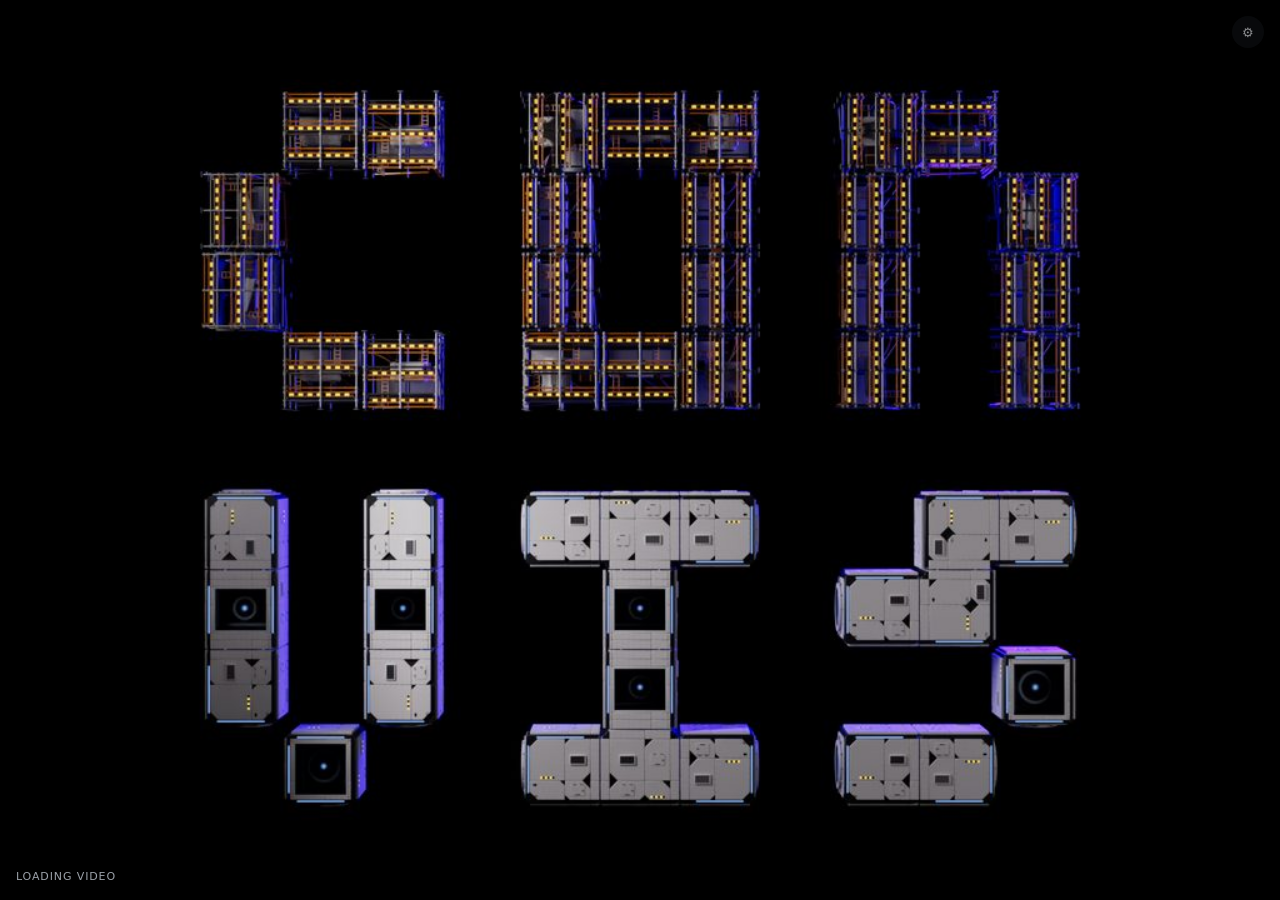
==== convis-gs/index.html @ 84f3d35d "Homepage hero: CONVIS GS viewer; header video moves to About The hero now embeds the CONVIS GS viewe" ====
<!doctype html>
<html lang="en">
<head>
	<meta charset="utf-8" />
	<meta name="viewport" content="width=device-width, initial-scale=1" />
	<title>CONVIS</title>
	<link rel="icon" href="data:," />
  <script type="module" crossorigin src="./assets/index-A7VYCzqx.js"></script>
  <link rel="stylesheet" crossorigin href="./assets/index-D6SAGUpq.css">
</head>
<body>
	<div id="stage">
		<img id="poster" src="./data/poster.jpg" alt="" />
		<div id="loading"><span id="loading-text">loading</span></div>
	</div>
	<div id="ui" class="hidden">
		<div class="row">
			<button id="play" title="Play / pause (space)">Pause</button>
			<input id="scrub" type="range" min="0" max="239" step="1" value="0" />
			<span id="frame">0</span>
		</div>
		<div class="row small">
			<span id="mode">LIVE</span>
			<label><input id="t-pt" type="checkbox" checked /> path tracing</label>
			<label><input id="t-linger" type="checkbox" checked /> linger</label>
			<label><input id="t-bloom" type="checkbox" checked /> bloom</label>
			<label><input id="t-ao" type="checkbox" checked /> AO</label>
			<label><input id="t-mb" type="checkbox" checked /> motion blur</label>
			<span id="stats"></span>
		</div>
	</div>
	<button id="ui-toggle" title="Show / hide controls (H)">⚙</button>
</body>
</html>
---- convis-gs/assets/index-D6SAGUpq.css ----
:root{--bg:#000;--panel:#121418c7;--text:#e8eaee;--muted:#9aa0a8;--accent:#5aa0ff}html,body{background:var(--bg);height:100%;color:var(--text);margin:0;font:12px/1.4 system-ui,-apple-system,Segoe UI,sans-serif;overflow:hidden}#stage{position:fixed;inset:0}#stage canvas{touch-action:none;width:100%;height:100%;display:block;position:absolute;inset:0}#poster{object-fit:cover;z-index:2;pointer-events:none;width:100%;height:100%;transition:opacity .6s;position:absolute;inset:0}#poster.gone{opacity:0}#loop{object-fit:contain;background:#000;width:100%;height:100%;display:block;position:absolute;inset:0}#loading{z-index:3;color:var(--muted);letter-spacing:.08em;text-transform:uppercase;font-size:11px;position:absolute;bottom:16px;left:16px}#loading.gone{display:none}#ui{z-index:4;background:var(--panel);-webkit-backdrop-filter:blur(6px);backdrop-filter:blur(6px);border-radius:8px;max-width:760px;padding:8px 12px;position:fixed;bottom:16px;left:16px;right:16px}#ui.hidden{display:none}#ui .row{flex-wrap:wrap;align-items:center;gap:10px;display:flex}#ui .row+.row{margin-top:6px}#ui .small{color:var(--muted)}#ui button{color:var(--text);cursor:pointer;background:#2a2e35;border:0;border-radius:4px;min-width:56px;padding:4px 10px}#scrub{min-width:120px;accent-color:var(--accent);flex:1}#frame{font-variant-numeric:tabular-nums;text-align:right;width:28px}#mode{color:var(--text);min-width:92px;font-weight:600}#stats{font-variant-numeric:tabular-nums;margin-left:auto}#ui-toggle{z-index:5;background:var(--panel);color:var(--text);cursor:pointer;opacity:.6;border:0;border-radius:50%;width:32px;height:32px;position:fixed;top:16px;right:16px}#ui-toggle:hover{opacity:1}.embed #ui,.embed #ui-toggle,.embed #loading{display:none!important}
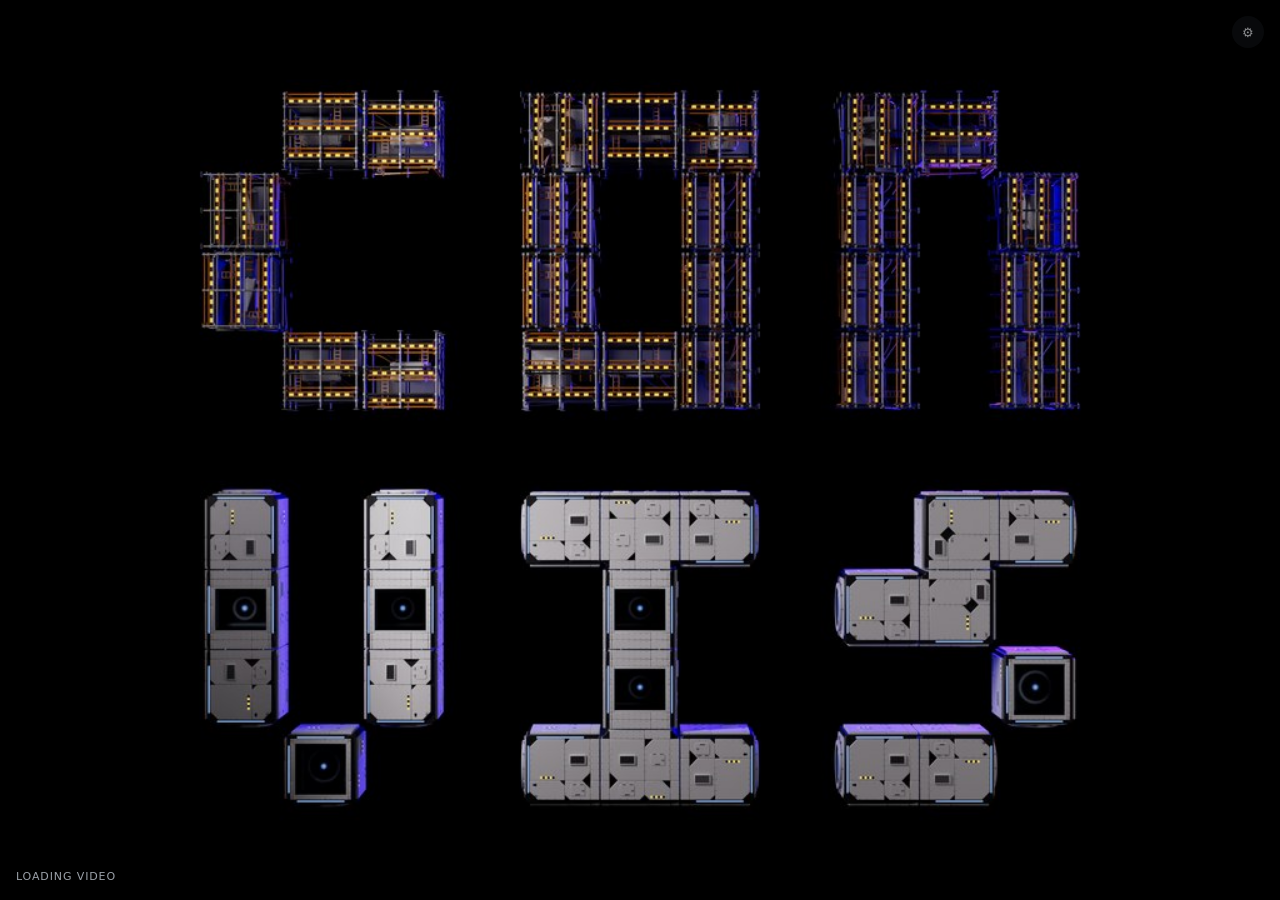
==== commit fe7bf3c6: "Hero poster: 4K Octane render The still shown until the viewer's first real-time frame (and as the v" ====
--- a/convis-gs/index.html
+++ b/convis-gs/index.html
@@ -6,12 +6,12 @@
 	<title>CONVIS</title>
 	<link rel="icon" href="data:," /> 
-  <script type="module" crossorigin src="./assets/index-A7VYCzqx.js"></script>
+  <script type="module" crossorigin src="./assets/index-ee-R6SVJ.js"></script>
   <link rel="stylesheet" crossorigin href="./assets/index-D6SAGUpq.css">
 </head>
 <body>
 	<div id="stage">
-		<img id="poster" src="./data/poster.jpg" alt="" />
+		<img id="poster" src="./data/poster.jpg" srcset="./data/poster-1280.jpg 1280w, ./data/poster-1920.jpg 1920w, ./data/poster.jpg 3840w" sizes="100vw" alt="" />
 		<div id="loading"><span id="loading-text">loading</span></div>
 	</div>
 	<div id="ui" class="hidden">
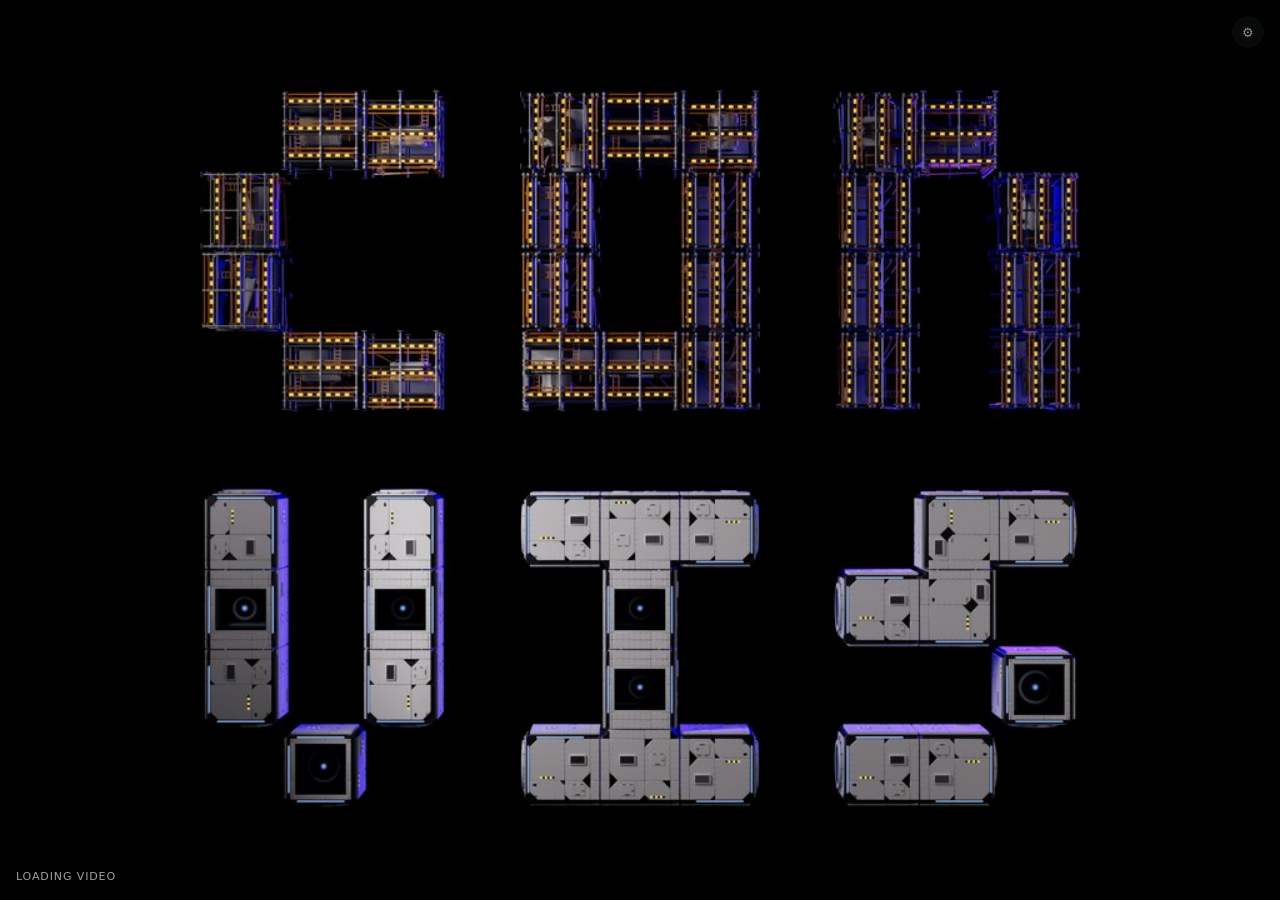
==== commit e852a8bd: "Hero on phones: real-time 3D with tilt, logo-filling framing Phones with WebGPU now get the real-tim" ====
--- a/convis-gs/index.html
+++ b/convis-gs/index.html
@@ -6,8 +6,8 @@
 	<title>CONVIS</title>
 	<link rel="icon" href="data:," /> 
-  <script type="module" crossorigin src="./assets/index-ee-R6SVJ.js"></script>
-  <link rel="stylesheet" crossorigin href="./assets/index-D6SAGUpq.css">
+  <script type="module" crossorigin src="./assets/index-CLeo0sk8.js"></script>
+  <link rel="stylesheet" crossorigin href="./assets/index-BnjqbKNF.css">
 </head>
 <body>
 	<div id="stage">
--- a/convis-gs/assets/index-BnjqbKNF.css
+++ b/convis-gs/assets/index-BnjqbKNF.css
@@ -0,0 +1 @@
+:root{--bg:#000;--panel:#121418c7;--text:#e8eaee;--muted:#9aa0a8;--accent:#5aa0ff}html,body{background:var(--bg);height:100%;color:var(--text);margin:0;font:12px/1.4 system-ui,-apple-system,Segoe UI,sans-serif;overflow:hidden}#stage{position:fixed;inset:0}#stage canvas{touch-action:none;width:100%;height:100%;display:block;position:absolute;inset:0}#stage{--zoom:1;overflow:hidden}#poster{height:100%;width:calc(100% * var(--zoom));top:0;left:calc(50% - 50% * var(--zoom));object-fit:contain;z-index:2;pointer-events:none;transition:opacity .6s;position:absolute}#poster.gone{opacity:0}#loop{height:100%;width:calc(100% * var(--zoom));top:0;left:calc(50% - 50% * var(--zoom));object-fit:contain;background:#000;display:block;position:absolute}#loading{z-index:3;color:var(--muted);letter-spacing:.08em;text-transform:uppercase;font-size:11px;position:absolute;bottom:16px;left:16px}#loading.gone{display:none}#ui{z-index:4;background:var(--panel);-webkit-backdrop-filter:blur(6px);backdrop-filter:blur(6px);border-radius:8px;max-width:760px;padding:8px 12px;position:fixed;bottom:16px;left:16px;right:16px}#ui.hidden{display:none}#ui .row{flex-wrap:wrap;align-items:center;gap:10px;display:flex}#ui .row+.row{margin-top:6px}#ui .small{color:var(--muted)}#ui button{color:var(--text);cursor:pointer;background:#2a2e35;border:0;border-radius:4px;min-width:56px;padding:4px 10px}#scrub{min-width:120px;accent-color:var(--accent);flex:1}#frame{font-variant-numeric:tabular-nums;text-align:right;width:28px}#mode{color:var(--text);min-width:92px;font-weight:600}#stats{font-variant-numeric:tabular-nums;margin-left:auto}#ui-toggle{z-index:5;background:var(--panel);color:var(--text);cursor:pointer;opacity:.6;border:0;border-radius:50%;width:32px;height:32px;position:fixed;top:16px;right:16px}#ui-toggle:hover{opacity:1}.embed #ui,.embed #ui-toggle,.embed #loading{display:none!important}
